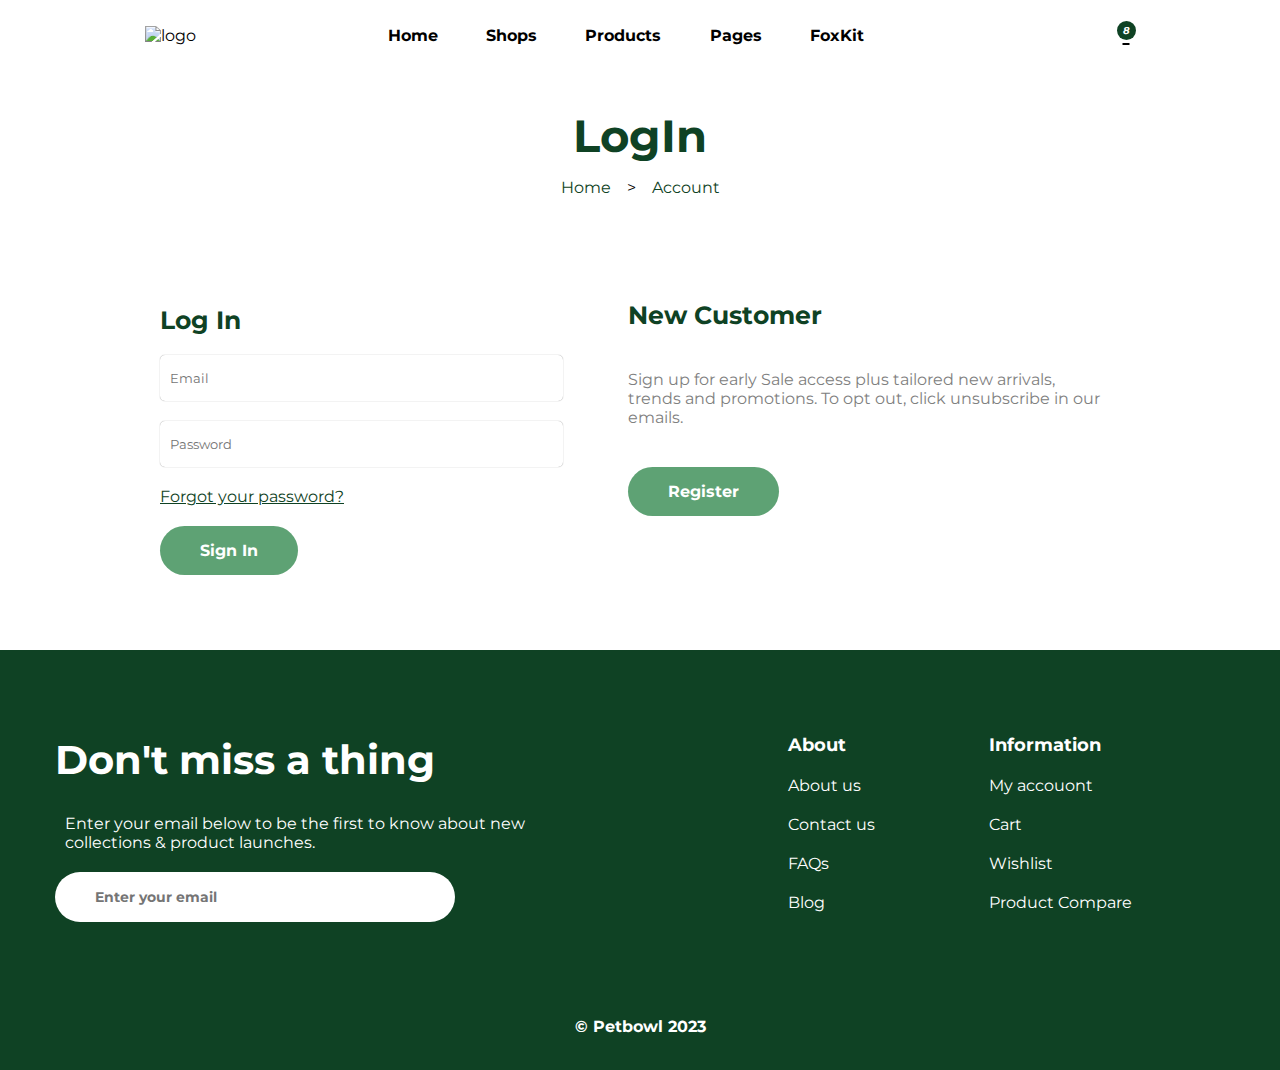
==== logIn/logIn.html @ 8e5f0459 "Modified" ====
<!DOCTYPE html>
<html lang="en">
<head>
    <meta charset="UTF-8">
    <meta name="viewport" content="width=device-width, initial-scale=1.0">
    <link rel="stylesheet" href="https://cdnjs.cloudflare.com/ajax/libs/font-awesome/6.5.1/css/all.min.css"
    integrity="sha512-DTOQO9RWCH3ppGqcWaEA1BIZOC6xxalwEsw9c2QQeAIftl+Vegovlnee1c9QX4TctnWMn13TZye+giMm8e2LwA=="
    crossorigin="anonymous" referrerpolicy="no-referrer" />
    <link rel="stylesheet" href="login.css">
    <link rel="icon" href="../logo1.png">
    <title>LogIn</title>
</head>
<body>
    <img id="logo" src="https://next.minimog.co/cdn/shop/files/logo_a8e03e72-f73a-4025-90e1-8a9aca786749.png?v=1630656108&width=500" alt="" width="
    180px">
    <input type="checkbox" id="chck">
    <label for="chck">
        <i id="bars" class="fa-solid fa-bars"></i>
    </label>
    <div class="navbar">
        <ul id="start">
            <li><img src="https://next.minimog.co/cdn/shop/files/logo_a8e03e72-f73a-4025-90e1-8a9aca786749.png?v=1630656108&width=500"
                    alt="logo" width="150px"></li>
        </ul>
        <ul id="mid">
            <li><a href="../index.html">Home</a></li>
            <li><a href="../Products/product.html">Shops</a></li>
            <li><a href="../Products/product.html">Products</a></li>
            <li><a href="../Products/product.html">Pages</a></li>
            <li><a href="#">FoxKit</a></li>
        </ul>
        <ul id="last">
            <li><a href="#"><i class="fa-solid fa-magnifying-glass"></i></a></li>
            <li><a href="./logIn.html"><i class="fa-regular fa-user"></i></a></li>
            <li><a href="#"><i class="fa-regular fa-heart"></i></a></li>
            <li id="carts"><a href="#"><i class="fa-solid fa-cart-plus"><sup>8</sup></i></a></li>
        </ul>
    </div>
    <div class="hero">
        <div id="box1">
         <p id="login">LogIn</p>
         <p><a href="../index.html">Home</a> &nbsp;&nbsp; > &nbsp;&nbsp; <a href="../logIn/logIn.html">Account</a></p>
        </div>
        <div id="box2">
          <div id="loginPage">
            <p id="login">Log In</p>
            <input type="email" required placeholder="Email">
            <input type="password" required placeholder="Password">
            <a href="#" >Forgot your password?</a>
            <button type="button">Sign In</button>
          </div>
          <div id="signupPage">
           <p id="Customer">New Customer</p>
           <p>Sign up for early Sale access plus tailored new arrivals, trends and promotions. To opt out, click unsubscribe in our emails.</p>
           <a href="../Register/register.html"><button type="button">Register</button></a>
          </div>
        </div>
    </div>

    
    <footer id="footer">
        <div id="box1">
            <div id="box1-box1">
                <div id="para1">
                    <p>Don't miss a thing</p>
                </div>
                <div id="para2">
                    <p>Enter your email below to be the first to know about new collections & product launches.</p>
                </div>
                <input type="email" placeholder="Enter your email">
            </div>
            <div id="box1-box2">
             <ul>
                <li id="main">About</li>
                <li>About us</li>
                <li>Contact us</li>
                <li>FAQs</li>
                <li>Blog</li>
             </ul>
             <ul>
                <li id="main">Information</li>
                <li>My accouont</li>
                <li>Cart</li>
                <li>Wishlist</li>
                <li>Product Compare</li>
             </ul>
            </div>
        </div>
        <div id="box2">
          <div id="first">
            <a href="#"><i class="fa-brands fa-pinterest-p"></i></a>
            <a href="#"><i class="fa-brands fa-facebook-f"></i></a>
            <a href="#"><i class="fa-brands fa-instagram"></i></a>
            <a href="#"><i class="fa-brands fa-x-twitter"></i></a>
          </div>
          <div id="second">
             <p>© Petbowl 2023
            </p>
          </div>
          <div id="third">
            <img src="https://bestposturefixer.com/wp-content/uploads/2023/03/payments-1536x113.png" alt="" width="400px">
          </div>
        </div>
    </footer>
</body>
</html>
---- logIn/login.css ----
@import url('https://fonts.googleapis.com/css2?family=Montserrat:ital,wght@0,100..900;1,100..900&family=Roboto+Slab:wght@500&display=swap');

* {
    margin: 0;
    padding: 0;
    box-sizing: border-box;
    font-family: "Montserrat", sans-serif;
}

body {
    background-color: #f5f6dc;
}

html {
    overflow-x: hidden;
}

/* ============navbar style start================= */
.navbar {
    z-index: 10;
    height: 70px;
    background-color: white;
    display: grid;
    row-gap: 20px;
    position: sticky;
    top: 0px;
    grid-template-columns: auto auto auto;
}

.navbar ul li {
    list-style-type: none;
}

.navbar #start {
    display: flex;
    align-items: center;
    justify-content: center;
}

.navbar #mid {
    display: flex;
    align-items: center;
    justify-content: space-evenly;
}

.navbar #mid a {
    text-decoration: none;
    font-weight: bold;
    color: black;
}

.navbar #last {
    display: flex;
    align-items: center;
    justify-content: center;
    gap: 20px;
    font-size: 20px;
}

.navbar #last a {
    color: black;
}
.navbar #last #carts sup{
   padding: 3px 6px;
   font-weight: bold;
   font-size: 10px;
   border: none;
   border-radius: 50%;
   background-color: #0F4224;
   color: white;
}

/* ==============medea============================ */

#logo{
    display: none;
}
#chck, #bars{
    display: none;
}

@media(max-width: 769px){
.navbar{
    display: none;
    overflow-x: hidden;
}
#chck{
    display: none;
}

#logo{
    display: block;
    position: absolute;
    z-index: 11;
    margin-left: 220px;
    padding: 20px;
    font-size: 30px;
    cursor: pointer;
    background-color: transparent;
}

    #bars{
        display: block;
        position: relative;
        z-index: 10;
        text-align: start;
        padding: 20px;
        font-size: 30px;
        cursor: pointer;
        background-color: white;
    }
    #chck:checked~ .navbar{
        height: 400px;
        display: flex;
        flex-direction: column;
        position: relative;
        align-items: center;
        justify-content: center;
        gap: 40px;
    }
    #chck:checked~ .navbar #start{
        display: none;
    }
    #chck:checked~ .navbar #mid{
        display: block;
    }
    #chck:checked~ .navbar #mid a{
        display: block;
        padding: 10px;
    }
    #chck:checked~ .navbar #last{
        display: flex;
    }
    #chck:checked~ .navbar #last a{
        text-decoration: none;
        font-size: 22px;
        display: flex;
        padding: 10px;
    }

}

/* =====================navbar end=================== */
.hero{
    height: 580px;
    width: 100%;
    display: grid;
    grid-template-columns: auto;
    background-color: white;
}
.hero #box1{
    height: 150px;
    width: 100%;
    display: flex;
    flex-direction: column;
    align-items: center;
    justify-content: center;
}

.hero #box1 #login{
    font-size: 45px;
    font-weight: bolder;
    padding: 15px 0px;
    color: #0F4224;
}
.hero #box1 a{
    text-decoration: none;
    color: #0F4224;
}


.hero #box2{
    height: 440px;
    width: 100%;
    display: flex;
    align-items: center;
    justify-content: center;
}
.hero #box2 #loginPage{
    height: 400px;
    width: 35%;
    display: flex;
    flex-direction: column;
    align-items: start;
    justify-content: center;
    gap: 20px;
}
.hero #box2 #loginPage #login{
    font-weight: bold;
    font-size: 25px;
    color: #0F4224;
}
.hero #box2 #loginPage input{
    padding: 15px 10px;
    width: 90%;
    background-color: transparent;
    box-shadow: 0px 0px 1px gray;
    border-radius: 5px;
    border: none;
}
.hero #box2 #loginPage a{
    color: #0F4224;
}
.hero #box2 #loginPage button{
    padding: 15px 40px;
    font-weight: bold;
    background-color: #5EA274;
    color: white;
    border-radius: 25px;
    font-size: 16px;
    border: none;
    transition: .5s;
}
.hero #box2 #loginPage button:hover{
    box-shadow: 5px 5px 2px gray;
    cursor: pointer;
    transition: .5s;
}

.hero #box2 #signupPage{
    height: 400px;
    width: 40%;
    display: flex;
    flex-direction: column;
    align-items: start;
    justify-content: start;
    gap: 40px;
    padding: 60px 20px 0px 20px;
}
.hero #box2 #signupPage p{
    color: gray;
}
.hero #box2 #signupPage #Customer{
    font-weight: bold;
    font-size: 25px;
    color: #0F4224;
}
.hero #box2 #signupPage button{
    padding: 15px 40px;
    font-weight: bold;
    background-color: #5EA274;
    color: white;
    border-radius: 25px;
    font-size: 16px;
    border: none;
    transition: .5s;
}
.hero #box2 #signupPage button:hover{
    box-shadow: 5px 5px 2px gray;
    cursor: pointer;
    transition: .5s;
}

/* ==================hero media=================== */

@media(max-width: 430px)
{
.hero{
    height: 1000px;
    overflow-x: hidden;
}
.hero #box2{
    height: 750px;
    width: 100%;
    display: block
}
.hero #box2 #loginPage{
    height: 400px;
    width: 100%;
    align-items: center;
}

.hero #box2  button{
   width: 90%;
}
.hero #box2 #loginPage button:hover{
    box-shadow: 5px 5px 2px gray;
    cursor: pointer;
}

.hero #box2 #signupPage{
    height: 400px;
    width: 100%;
    align-items: center;
}

}
/* =================footer================= */

footer{
    height: 420px;
    width: 100%;
    display: flex;
    flex-direction: column;
    align-items: center;
    justify-content: space-evenly;
    background-color: #0F4224;
}
footer #box1{
    height: 320px;
    width: 100%;
    display: flex;
    align-items: center;
    justify-content: space-around;
    /* border: 1px solid; */
}
footer #box1 #box1-box1{
    height: 300px;
    width: 550px;
    display: flex;
    flex-direction: column;
    align-items: start;
    justify-content: center;
    /* border: 1px solid; */
}
footer #box1 #box1-box1 #para1{
    padding: 10px;
    font-size: 40px;
    font-weight: bold;
    color: white;
}
footer #box1 #box1-box1 #para2{
    padding: 20px;
    color: white;
}
footer #box1 #box1-box1 input{
    margin-left: 10px;
    height: 50px;
    width: 400px;
    border-radius: 50px;
    padding: 0px 40px;
    border: none;
    outline: none;
    font-size: 14px;
    font-weight: bold;
}

footer #box1 #box1-box2{
    height: 300px;
    width: 550px;
    display: flex;
    align-items: center;
    justify-content: space-evenly;
    /* border: 1px solid; */
}

footer #box1 #box1-box2 ul li{
    list-style-type: none;
    font-size: 16px;
    color: white;
    padding: 10px;
    cursor: pointer;
}
footer #box1 #box1-box2 ul li:hover{
    text-decoration: underline;
}
footer #box1 #box1-box2 ul #main{
    font-size: 18px;
    font-weight: bold;
}
footer #box2{
    height: 60px;
    width: 100%;
    display: flex;
    align-items: center;
    justify-content: space-between;

}
footer #box2 #first{
    height: 50px;
    width: 30%;
    display: flex;
    align-items: center;
    justify-content: center;
    gap: 20px;
}
footer #box2 #first a{
    color: white;
}
footer #box2 #second{
    height: 50px;
    width: 15%;
    display: flex;
    align-items: center;
    justify-content: center;
    font-weight: bold;
    color: white;
}
footer #box2 #third{
    height: 50px;
    width: 30%;
    display: flex;
    align-items: center;
    justify-content: start;
    cursor: pointer;
}


/* =========================media============================ */

@media(max-width: 430px)
{
    footer{
        height: 700px;
        width: 100%;
        display: block;
        overflow-x: hidden;
    }
    footer #box1{
        height: 300px;
        width: 100%;
        display: block;
        /* border: 1px solid; */
    }
    footer #box1 #box1-box1{
        height: 200px;
        width: 550px;
        display: block;
        margin: 0 auto;
        /* border: 1px solid; */
    }
    footer #box1 #box1-box1 #para1{
        padding: 10px;
        font-size: 30px;
    }
    footer #box1 #box1-box1 #para2{
        font-size: 14px;
        color: white;
        text-align: left;
    }

    footer #box1 #box1-box2{
        height: 300px;
        width: 100%;
        display: flex;
    }
    footer #box2{
        margin-top: 200px;
        width: 100%;
        display: block;
    
    }
    footer #box2 #first{
        width: 100%;
        display: flex;
    }
    footer #box2 #first a{
        color: white;
    }
    footer #box2 #second{
        width: 100%;
        display: block;
        text-align: center;
    }
    footer #box2 #third{
        width: 100%;
        cursor: pointer;
    }
}
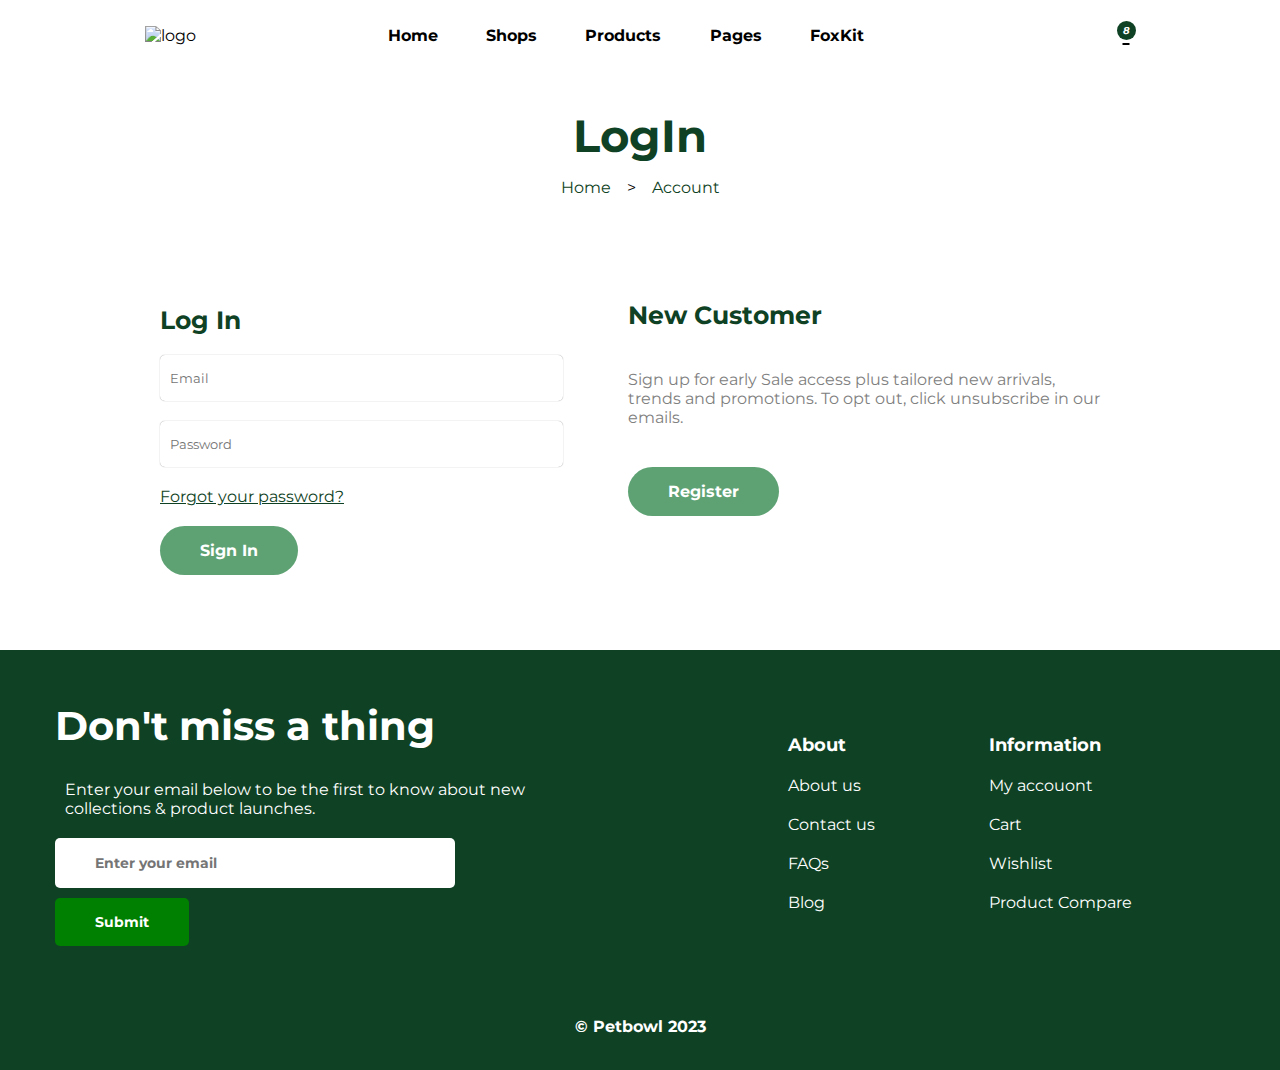
==== commit 54b60401: "Modified" ====
--- a/logIn/logIn.html
+++ b/logIn/logIn.html
@@ -68,6 +68,7 @@
                     <p>Enter your email below to be the first to know about new collections & product launches.</p>
                 </div>
                 <input type="email" placeholder="Enter your email">
+                <button type="submit"> Submit </button>
             </div>
             <div id="box1-box2">
              <ul>
--- a/logIn/login.css
+++ b/logIn/login.css
@@ -327,14 +327,28 @@
     margin-left: 10px;
     height: 50px;
     width: 400px;
-    border-radius: 50px;
+    border-radius: 5px;
     padding: 0px 40px;
     border: none;
     outline: none;
     font-size: 14px;
     font-weight: bold;
 }
-
+footer #box1 #box1-box1 button{
+    margin: 10px;
+    padding: 15px 40px;
+    font-size: 14px;
+    border: none;
+    border-radius: 5px;
+    font-weight: bold;
+    color: #fff;
+    background-color: green;
+    cursor: pointer;
+}
+footer #box1 #box1-box1 button:hover{
+    background-color: white;
+    color: green;
+}
 footer #box1 #box1-box2{
     height: 300px;
     width: 550px;
@@ -455,7 +469,8 @@
     footer #box2 #third{
         width: 100%;
         cursor: pointer;
-    }
-}
-
-
+        justify-content: center;
+    }
+}
+
+
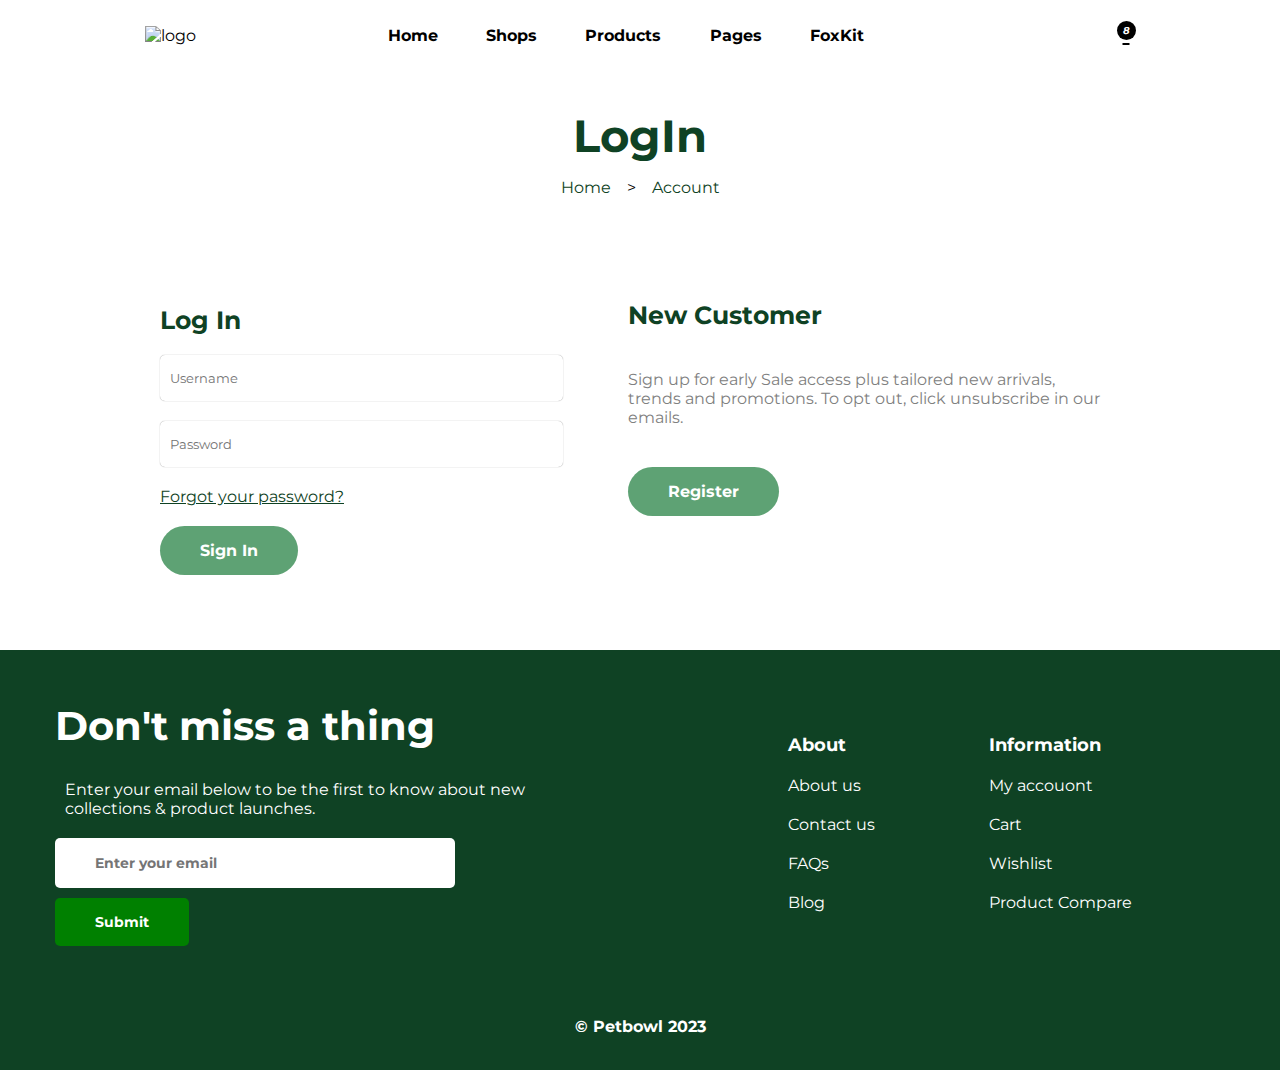
==== commit 61167d85: "Modified ~ SURAJ KUMAR" ====
--- a/logIn/logIn.html
+++ b/logIn/logIn.html
@@ -7,12 +7,12 @@
     integrity="sha512-DTOQO9RWCH3ppGqcWaEA1BIZOC6xxalwEsw9c2QQeAIftl+Vegovlnee1c9QX4TctnWMn13TZye+giMm8e2LwA=="
     crossorigin="anonymous" referrerpolicy="no-referrer" />
     <link rel="stylesheet" href="login.css">
-    <link rel="icon" href="../logo1.png">
+    <link rel="icon" href="../Photos/logo1.png">
     <title>LogIn</title>
 </head>
 <body>
-    <img id="logo" src="https://next.minimog.co/cdn/shop/files/logo_a8e03e72-f73a-4025-90e1-8a9aca786749.png?v=1630656108&width=500" alt="" width="
-    180px">
+    <a href="../index.html"><img id="logo" src="https://next.minimog.co/cdn/shop/files/logo_a8e03e72-f73a-4025-90e1-8a9aca786749.png?v=1630656108&width=500" alt="" width="
+        180px"></a>
     <input type="checkbox" id="chck">
     <label for="chck">
         <i id="bars" class="fa-solid fa-bars"></i>
@@ -44,7 +44,7 @@
         <div id="box2">
           <div id="loginPage">
             <p id="login">Log In</p>
-            <input type="email" required placeholder="Email">
+            <input type="text" required placeholder="Username">
             <input type="password" required placeholder="Password">
             <a href="#" >Forgot your password?</a>
             <button type="button">Sign In</button>
--- a/logIn/login.css
+++ b/logIn/login.css
@@ -66,7 +66,7 @@
    font-size: 10px;
    border: none;
    border-radius: 50%;
-   background-color: #0F4224;
+   background-color: black;
    color: white;
 }
 
@@ -92,7 +92,7 @@
     display: block;
     position: absolute;
     z-index: 11;
-    margin-left: 220px;
+    margin-left: 580px;
     padding: 20px;
     font-size: 30px;
     cursor: pointer;
@@ -140,6 +140,33 @@
 
 }
 
+@media(max-width: 426px){
+    .navbar{
+        overflow-x: hidden;
+    }
+    #logo{
+        margin-left: 240px;
+    }
+}
+@media(max-width: 376px)
+{
+    .navbar{
+        overflow-x: hidden;
+    }
+    #logo{
+        margin-left: 180px;
+    }
+}
+@media(max-width: 325px)
+{
+    .navbar{
+        overflow-x: hidden;
+    }
+    #logo{
+        margin-left: 150px;
+    }
+}
+
 /* =====================navbar end=================== */
 .hero{
     height: 580px;
@@ -252,6 +279,28 @@
 }
 
 /* ==================hero media=================== */
+@media(max-width: 769px)
+{
+    .hero{
+        height: 900px;
+        overflow-x: hidden;
+        display: block;
+    }
+    .hero #box2{
+        height: 750px;
+        display: flex;
+        flex-direction: column;
+        align-items: center;
+        justify-content: center;
+    }
+    .hero #box2 #loginPage{
+        width:60%;
+    }
+    .hero #box2 #signupPage{
+        width: 60%;
+    }
+}
+
 
 @media(max-width: 430px)
 {
@@ -284,6 +333,15 @@
     align-items: center;
 }
 
+}
+
+@media(max-width: 376px)
+{
+    .hero{
+        height: 1000px;
+        overflow-x: hidden;
+        display: block;
+    }
 }
 /* =================footer================= */
 
@@ -412,6 +470,31 @@
 
 /* =========================media============================ */
 
+@media(max-width: 1025px)
+{
+    footer #box2 #third img{
+        width: 95%;
+    }
+}
+
+@media(max-width: 769px)
+{
+    footer #box2 #third img{
+        width: 95%;
+    }
+    footer #box2 #second{
+        width: 20%;
+    }
+    footer #box1 #box1-box1 input{
+        height: 40px;
+        width: 400px;
+    }
+    footer #box1 #box1-box1 button{
+        padding: 10px 30px;
+        height: 40px;
+    }
+}
+
 @media(max-width: 430px)
 {
     footer{
@@ -440,9 +523,19 @@
     footer #box1 #box1-box1 #para2{
         font-size: 14px;
         color: white;
-        text-align: left;
-    }
-
+    }
+
+    footer #box1 #box1-box1 input{
+        height: 40px;
+        width: 300px;
+        font-size: 12px;
+    }
+    footer #box1 #box1-box1 button{
+        font-size: 12px;
+        height: 40px;
+        padding: 10px;
+        width: 90px;
+    }
     footer #box1 #box1-box2{
         height: 300px;
         width: 100%;
@@ -473,4 +566,33 @@
     }
 }
 
-
+@media(max-width: 376px)
+{
+    footer #box1 #box1-box1 input{
+        height: 35px;
+        width: 250px;
+        font-size: 12px;
+    }
+    footer #box1 #box1-box1 button{
+        font-size: 12px;
+        height: 35px;
+        padding: 10px;
+        width: 80px;
+    }
+}
+@media(max-width: 325px)
+{
+    footer #box1 #box1-box1 input{
+        height: 35px;
+        width: 200px;
+        font-size: 12px;
+    }
+    footer #box1 #box1-box1 button{
+        font-size: 12px;
+        height: 35px;
+        padding: 10px;
+        width: 80px;
+    }
+}
+
+
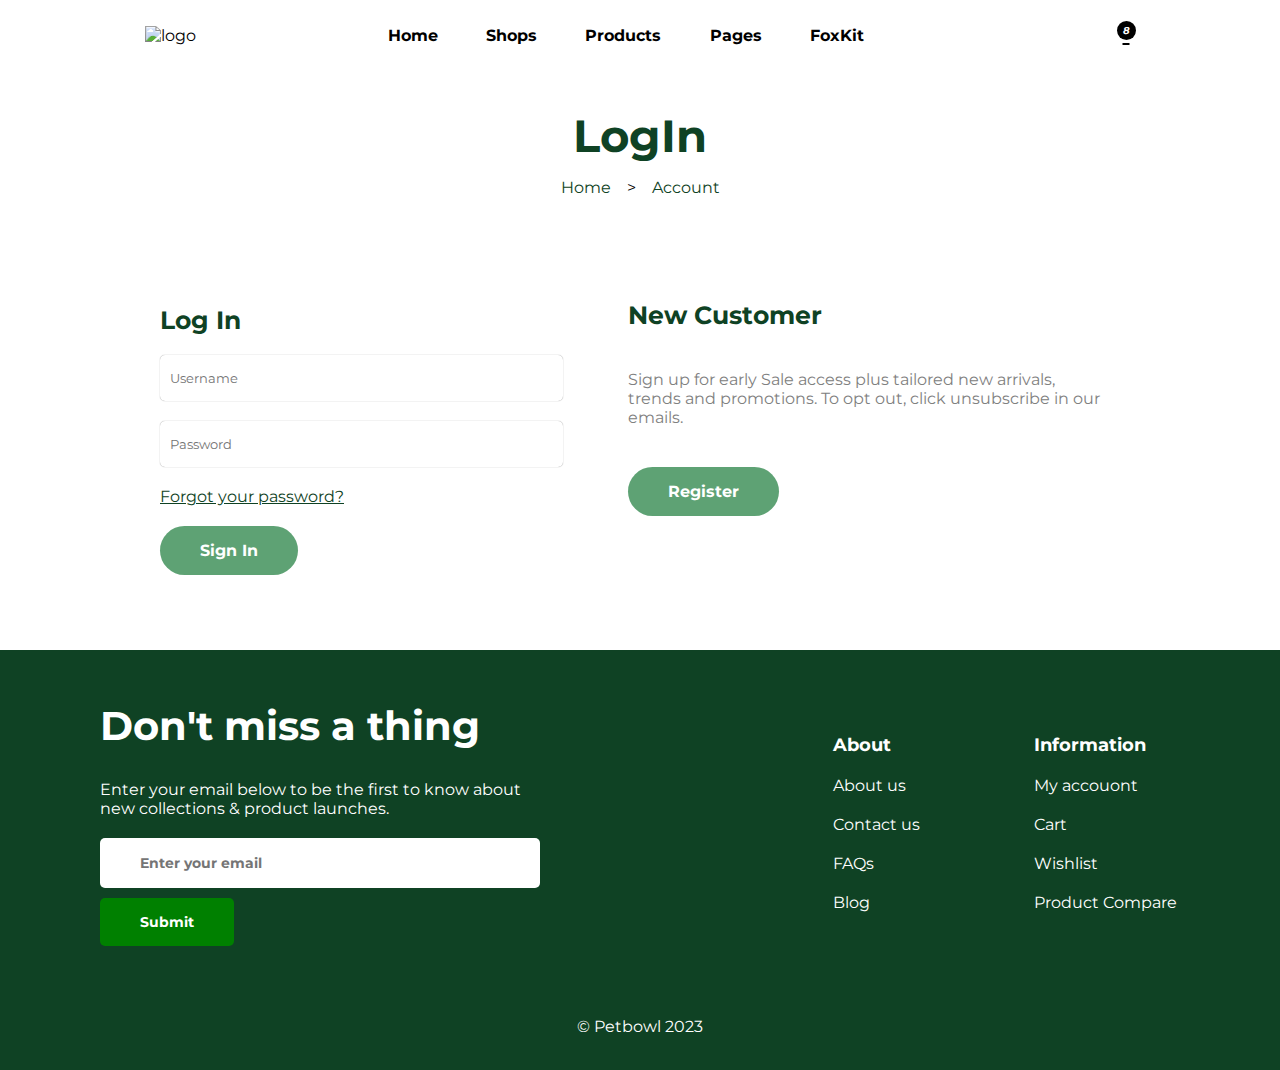
==== commit 953ab641: "Modified By SURAJ KUMAR" ====
--- a/logIn/logIn.html
+++ b/logIn/logIn.html
@@ -57,7 +57,8 @@
         </div>
     </div>
 
-    
+    <!-- =============footer==================== -->
+
     <footer id="footer">
         <div id="box1">
             <div id="box1-box1">
@@ -65,7 +66,7 @@
                     <p>Don't miss a thing</p>
                 </div>
                 <div id="para2">
-                    <p>Enter your email below to be the first to know about new collections & product launches.</p>
+                    <p>Enter your email below to be the first to know about <br> new collections & product launches.</p>
                 </div>
                 <input type="email" placeholder="Enter your email">
                 <button type="submit"> Submit </button>
@@ -99,7 +100,7 @@
             </p>
           </div>
           <div id="third">
-            <img src="https://bestposturefixer.com/wp-content/uploads/2023/03/payments-1536x113.png" alt="" width="400px">
+            <img src="https://thepupjet.com/cdn/shop/files/Payment_Icons_d99fe527-2911-43ad-8677-d30282bd1362_360x.png?v=1650348952" alt="" width="400px">
           </div>
         </div>
     </footer>
--- a/logIn/login.css
+++ b/logIn/login.css
@@ -345,6 +345,8 @@
 }
 /* =================footer================= */
 
+/* =================footer================= */
+
 footer{
     height: 420px;
     width: 100%;
@@ -369,6 +371,7 @@
     flex-direction: column;
     align-items: start;
     justify-content: center;
+    margin: 0 auto;
     /* border: 1px solid; */
 }
 footer #box1 #box1-box1 #para1{
@@ -378,13 +381,14 @@
     color: white;
 }
 footer #box1 #box1-box1 #para2{
-    padding: 20px;
+    font-size: 16px;
+    padding: 20px 10px;
     color: white;
 }
 footer #box1 #box1-box1 input{
     margin-left: 10px;
     height: 50px;
-    width: 400px;
+    width:80%;
     border-radius: 5px;
     padding: 0px 40px;
     border: none;
@@ -407,6 +411,8 @@
     background-color: white;
     color: green;
 }
+
+
 footer #box1 #box1-box2{
     height: 300px;
     width: 550px;
@@ -455,7 +461,7 @@
     display: flex;
     align-items: center;
     justify-content: center;
-    font-weight: bold;
+    /* font-weight: bold; */
     color: white;
 }
 footer #box2 #third{
@@ -467,7 +473,6 @@
     cursor: pointer;
 }
 
-
 /* =========================media============================ */
 
 @media(max-width: 1025px)
@@ -479,20 +484,19 @@
 
 @media(max-width: 769px)
 {
+    footer{
+        display: block;
+        overflow-x: hidden;
+    }
+    footer #box1 #box1-box1 #para1{
+        font-size: 30px;
+    }
+    footer #box2 #second{
+        width: 40%;
+    }
     footer #box2 #third img{
         width: 95%;
     }
-    footer #box2 #second{
-        width: 20%;
-    }
-    footer #box1 #box1-box1 input{
-        height: 40px;
-        width: 400px;
-    }
-    footer #box1 #box1-box1 button{
-        padding: 10px 30px;
-        height: 40px;
-    }
 }
 
 @media(max-width: 430px)
@@ -511,7 +515,7 @@
     }
     footer #box1 #box1-box1{
         height: 200px;
-        width: 550px;
+        width: 100%;
         display: block;
         margin: 0 auto;
         /* border: 1px solid; */
@@ -519,28 +523,35 @@
     footer #box1 #box1-box1 #para1{
         padding: 10px;
         font-size: 30px;
+        text-align: center;
     }
     footer #box1 #box1-box1 #para2{
         font-size: 14px;
         color: white;
-    }
-
+        text-align: center;
+    }
     footer #box1 #box1-box1 input{
-        height: 40px;
-        width: 300px;
-        font-size: 12px;
-    }
-    footer #box1 #box1-box1 button{
-        font-size: 12px;
-        height: 40px;
-        padding: 10px;
-        width: 90px;
-    }
+        width: 90%;
+    }
+
     footer #box1 #box1-box2{
         height: 300px;
         width: 100%;
         display: flex;
     }
+    footer #box1 #box1-box1 input{
+        width: 90%;
+        padding: 10px;
+        height: 35px;
+        font-size: 12px;
+    }
+    footer #box1 #box1-box1 button{
+        margin: 10px;
+        padding: 10px 20px;
+        height: 35px;
+        font-size: 12px;
+    }
+
     footer #box2{
         margin-top: 200px;
         width: 100%;
@@ -562,37 +573,59 @@
     footer #box2 #third{
         width: 100%;
         cursor: pointer;
+        align-items: center;
         justify-content: center;
     }
 }
-
 @media(max-width: 376px)
 {
     footer #box1 #box1-box1 input{
+        width: 90%;
+        padding: 10px;
         height: 35px;
-        width: 250px;
         font-size: 12px;
     }
     footer #box1 #box1-box1 button{
+        margin: 10px;
+        padding: 10px 20px;
+        height: 35px;
         font-size: 12px;
+    }
+    footer #box2 #third{
+        width: 100%;
+        cursor: pointer;
+        align-items: center;
+        justify-content: center;
+    }
+
+    footer #box2 #third img{
+        width: 90%;
+    }
+
+}
+@media(max-width: 326px)
+{
+    footer #box1 #box1-box2{
+        margin-top: 20px;
+    }
+    footer #box1 #box1-box2 ul li{
+        font-size: 14px;
+    }
+    footer #box1 #box1-box2 ul #main{
+        font-size: 16px;
+    }
+    footer #box1 #box1-box1 input{
+        width: 90%;
+        padding: 10px;
         height: 35px;
-        padding: 10px;
-        width: 80px;
-    }
-}
-@media(max-width: 325px)
-{
-    footer #box1 #box1-box1 input{
+        font-size: 12px;
+    }
+    footer #box1 #box1-box1 button{
+        margin: 10px;
+        padding: 10px 20px;
         height: 35px;
-        width: 200px;
         font-size: 12px;
     }
-    footer #box1 #box1-box1 button{
-        font-size: 12px;
-        height: 35px;
-        padding: 10px;
-        width: 80px;
-    }
-}
-
-
+}
+
+
